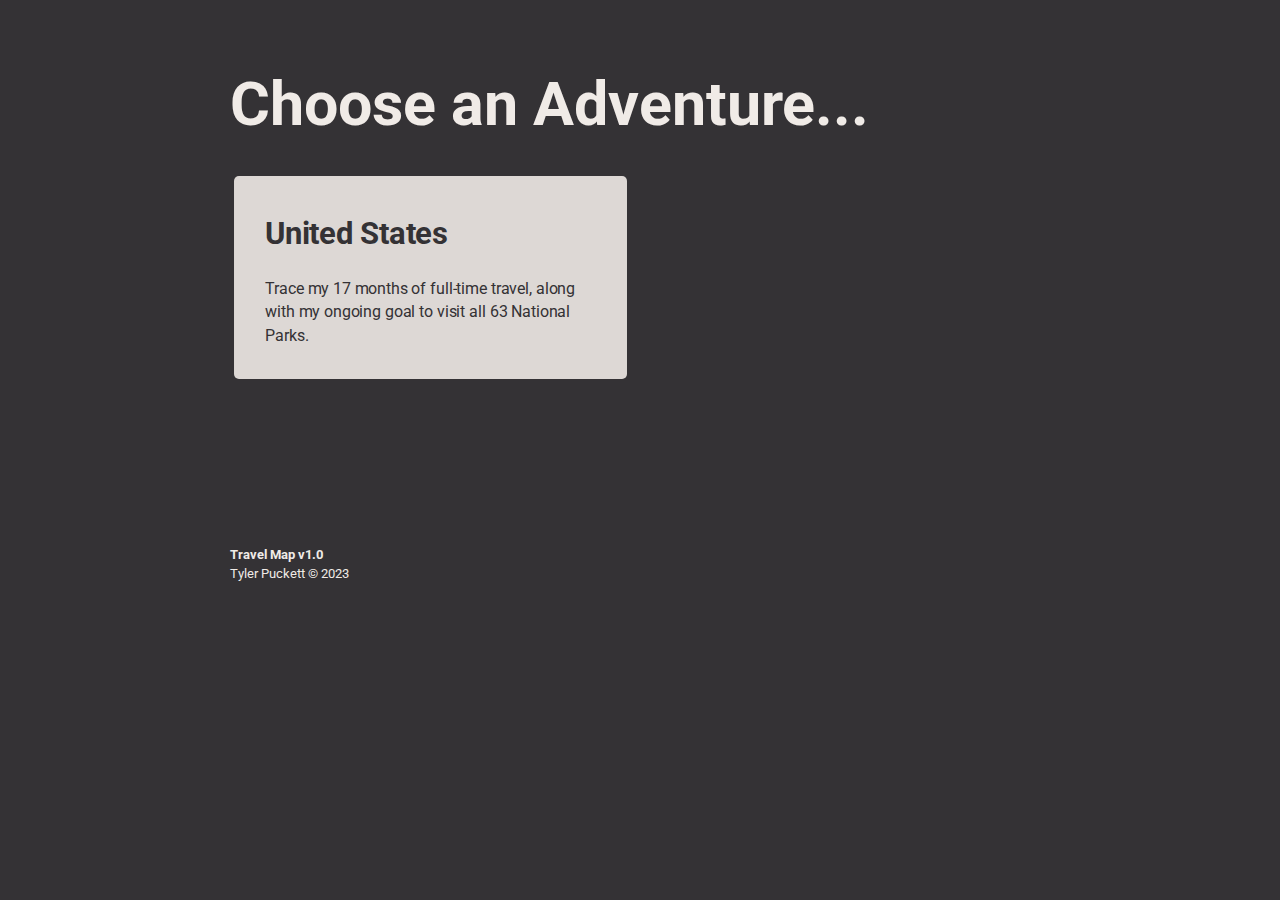
==== index.html @ 643db34b "Add files via upload" ====
<!DOCTYPE html>
<html lang="en">
	<head>
		<!-- metadata -->
		<title>Tyler's Travels</title>
		<meta charset="utf-8">
		<meta name="viewport" content="width=device-width, initial-scale=1.0">

		<!-- seo -->
		<meta name="robots" content="noindex">
		<meta name="title" content="Tyler's Travels">
		<meta name="description" content="Choose an adventure!">
		<meta property="og:type" content="website">
		<meta property="og:url" content="https://travel.tyler-puckett.com/">
		<meta property="og:title" content="Tyler's Travels">
		<meta property="og:description" content="Choose an adventure!">
		<meta property="og:image" content="https://travel.tyler-puckett.com/thumbnail.png">
		<meta property="twitter:card" content="summary_large_image">
		<meta property="twitter:url" content="https://travel.tyler-puckett.com/">
		<meta property="twitter:title" content="Tyler's Travels">
		<meta property="twitter:description" content="Choose an adventure!.">
		<meta property="twitter:image" content="https://travel.tyler-puckett.com/thumbnail.png">

		<!-- styles -->
		<link rel="stylesheet" href="styles.css">

		<!-- favicons -->
		<link rel="apple-touch-icon" sizes="180x180" href="favicons/apple-touch-icon.png">
		<link rel="icon" type="image/png" sizes="32x32" href="favicons/favicon-32x32.png">
		<link rel="icon" type="image/png" sizes="16x16" href="favicons/favicon-16x16.png">
		<link rel="manifest" href="favicons/site.webmanifest">
		
		<!-- Google fonts -->
		<link rel="preconnect" href="https://fonts.googleapis.com">
		<link rel="preconnect" href="https://fonts.gstatic.com" crossorigin>
		<link href="https://fonts.googleapis.com/css2?family=Roboto:wght@300;400;700&display=swap" rel="stylesheet">

		<!-- jQuery -->
		<script src="https://code.jquery.com/jquery-3.6.1.min.js" integrity="sha256-o88AwQnZB+VDvE9tvIXrMQaPlFFSUTR+nldQm1LuPXQ=" crossorigin="anonymous"></script>
	</head>
	<body>
		<header>
            <h1 class="large">Choose an Adventure...</h1>
        </header>
        <main>
            <div class="col-2">
                <div class="col">
                    <a href="/usa.html" class="card-link">
                        <div class="card">
                            <h2>United States</h2>
                            <p>Trace my 17 months of full-time travel, along with my ongoing goal to visit all 63 National Parks.</p>
                        </div>
                    </a>
                </div>
                <!--<div class="col">
                    <a href="/new-england.html" class="card-link">
                        <div class="card">
                            <h2>New England</h2>
                            <p>This is a description about specific travels contained within this map.</p>
                        </div>
                    </a>
                </div>
            </div>
            <br>
            <div class="col-2">
                <div class="col">
                    <a href="/europe.html" class="card-link">
                        <div class="card">
                            <h2>Europe</h2>
                            <p>This is a description about specific travels contained within this map.</p>
                        </div>
                    </a>
                </div>
                <div class="col">
                    <a href="/middle-east.html" class="card-link">
                        <div class="card">
                            <h2>Middle East</h2>
                            <p>This is a description about specific travels contained within this map.</p>
                        </div>
                    </a>
                </div>-->
            </div>
        </main>
        <footer style="margin-top:20%;">

            <p class="footer-text"><strong>Travel Map v1.0</strong><br>Tyler Puckett © 2023<br></p>


            <!-- modal -->
            <div id="modal" role="dialog" class="modal-hidden">
                <div class="modal-content">
                    <button aria-label="close modal" type="button" class="close-modal" onclick="toggleModal();">&times;</button>
                    <h2>This is a modal.</h2>
                    <p>Lorem ipsum.</p>
                </div>
            </div>
            
            <!-- scripts -->
            <script src="script.js"></script>
            <!--<script src="analytics.js"></script>-->
        </footer>
    </body>
</html>
---- styles.css ----
/* COLORS */
:root{
    --black: #343235;
    --white: #F0EBE7;
    --primary: #5F90B0;
    --secondary: #93261F;
}



/* TYPOGRAPHY */
html {font-size: 100%;}
body {
    font-family: 'Roboto', sans-serif;
    font-weight: 400;
    line-height: 1.5;
}
h1, h2, h3, h4, h5 {
    margin: 1rem 0px;
    font-weight: 700;
    line-height: 1.75;
}
.large{font-size: 3.815rem;}
h1 {font-size: 3.052rem;}
h2 {font-size: 2.441rem;}
h3 {font-size: 1.953rem;}
h4 {font-size: 1.563rem;}
.small{font-size: 1.25rem;}
h5 {font-size: 1.25rem;}
h6 {font-size: 1rem;}
p {margin-bottom: 1rem;}
.footer-text, .tooltip-text {font-size: 0.8rem;}
a {color: var(--primary);}
a:hover {opacity: 0.8;}



/* STRUCTURE */
body{
    background-color: var(--black);
    color: var(--white);
    margin: 4% 18%;
}
main{
    width:100%;
}
body.map-page{
    margin: 1% 0% 1% 4%;
    /* margin: 0% 0% 0% 0% */
}



/* COLUMNS */
.col{
    float:left;
}
.col-2:after, .col-3:after, .col-4:after {
    content: "";
    display: table;
    clear: both;
}

/* 2 COL LAYOUT */
.col-2 .col:nth-child(1){
    width:49%;
    margin-right:1%;
    display:inline-block;
}
.col-2 .col:nth-child(2){
    width:49%;
    margin-left:1%;
    display:inline-block;
}

/* 2 COL SKEWED LAYOUT - MAP PAGE*/
.col-2-skewed .col:nth-child(1){
    width:24%;
    margin-right:1%;
    display:inline-block;
}
.col-2-skewed .col:nth-child(2){
    width:74%;
    margin-left:1%;
    display:inline-block;
}

/* 2 COL SKEWED LAYOUT - MODAL CONTENT*/
.modal-content .col-2-skewed .col:nth-child(1){
    width:39%;
    margin-right:1%;
    display:inline-block;
}
.modal-content .col-2-skewed .col:nth-child(2){
    width:59%;
    margin-left:1%;
    display:inline-block;
}

/* 3 COL LAYOUT */
.col-3 .col:nth-child(1){
    width:32%;
    margin-right:1%;
    display:inline-block;
}
.col-3 .col:nth-child(2){
    width:32%;
    margin-left:1%;
    margin-right:1%;
    display:inline-block;
}
.col-3 .col:nth-child(3){
    width:32%;
    margin-left:1%;
    display:inline-block;
}



/* MOBILE STRUCTURE */
@media only screen and (max-width: 1200px) {
    body{margin:4% 12%;}
    body.map-page{margin:2% 4%;}
}
@media only screen and (max-width: 1000px) {
    body{margin:4%;}
    body.map-page{margin:2%;}
}
@media only screen and (max-width: 800px) {
    div.card-padded {
        padding: 1rem 2rem !important;
    }
}
@media only screen and (max-width: 600px){
    .col{
        display: block !important;
        width: 100% !important;
        margin: 1% 0px !important;
    }
    footer{text-align:center;}
    footer div{float:none !important;}
}



/* FOOTER */
/* footer{
    margin-top:5rem;
} */
#socialShare h2{
    font-size: 0.75rem;
    margin: 1rem 0rem 0.3rem 2px;
}
#socialShare{
    float:right;
}
#socialShare img{
    width: 1.75rem;
    padding: 0px;
}
#socialShare img:hover{
    transform: scale(0.9);
}



/* CARD */
div.card {
    padding: 1rem 2rem;
    background-color: var(--white);
    color: var(--black);
    margin: 0px;
    border-radius: 5px;
}
div.card-padded {
    padding: 2rem 4rem;
    background-color: var(--white);
    color: var(--black);
    margin: 0px;
    border-radius: 5px;
}


/* PRINT FORMAT */
@media print{
    @page :footer {display: none;}
    @page :header {display: none;}
    @page {
        size:auto;
        margin: 8% 8% 8% 8%;
    }
}



/* USER INPUT */
button{
    display: block;
    padding: 1rem 2rem;
    border: 2px solid var(--black);
    background: var(--white);
    color: var(--black);
    border-radius:5px;
    font-weight:700;
    font-size:1rem;
}
button:hover{
    background: var(--primary);
    color: var(--white);
    cursor:pointer;
}
label{
    font-weight: 700;
    display:block;
    font-size:1.25rem;
}
label.inline, label.inline input[type='checkbox']{
    display:inline;
}
input, textarea, select{
    display:block;
    width:calc(100% - 2.4rem);
    padding: 1rem 1.2rem;
    margin-top: 0.5rem;
    border: 2px solid var(--black);
    background: var(--white);
    color: var(--black);
    border-radius:5px;
    font-size:1rem;
    font-family:inherit;
}
input[type='checkbox']{
    width:initial;
}
form, label{
    width:100%;
}



/* MODAL */
.modal-hidden{
    display:none;
}
#modal{
    position: fixed;
    z-index: 1;
    left: 0;
    top: 0;
    width: 100%;
    height: 100%;
    overflow: auto;
    background-color: rgba(0,0,0,0.6);
}
.modal-content {
    margin: 5% auto;
    width: 60%;
    padding: 2rem;
    border: 2px solid var(--black);
    background: var(--white);
    color: var(--black);
    border-radius:5px;
}
.close-modal {
    float: right;
    font-size: 30px;
    font-weight: bold;
    padding: 5px 15px 5px 15px;
}
.close-modal:hover,
.close-modal:focus {
    color: var(--white);
    background-color: var(--primary);
    text-decoration: none;
    cursor: pointer;
}
@media only screen and (max-width: 1000px) {
    .modal-content {
        width:80%;
    }
}



/* TOOLTIP */
.tooltip{
    position: relative;
    border-bottom: 1px dotted var(--white);
}
.tooltip .tooltip-text {
    visibility: hidden;
    width: 240px;
    color: var(--black);
    background-color: var(--white);
    text-align: center;
    padding: 10px;
    border-radius: 6px;
    position: absolute;
    z-index: 1;
    bottom: 100%;
    left: 50%;
    margin-left: -120px;
    display: none;
  }
.tooltip:hover .tooltip-text {
    visibility: visible;
    display: inline-block;
    cursor: help;
}
.tooltip:hover{
    cursor: help;
}
.tooltip .tooltip-text::after {
    content: " ";
    position: absolute;
    top: 100%;
    left: 50%;
    margin-left: -5px;
    border-width: 5px;
    border-style: solid;
    border-color: var(--black) transparent transparent transparent;
}



/* ACCORDION */
button.accordion{
    display: block;
    padding: 0px;
    border: none;
    background: transparent;
    color: var(--white);
    border-radius:0px;
    margin: 3rem 0 1.38rem;
    font-family: 'Roboto', sans-serif;
    font-weight: 700;
    line-height: 1.3;
    font-size: 1.333rem;
}
button.accordion:hover{
    color: var(--primary);
    cursor:pointer;
}



/* HOMEPAGE */
.card-link{
    text-decoration:none;
    opacity: 0.9;
}
.card-link:hover{
    opacity: 1;
}
.card-link .card{
    transform: scale(0.98);
}
.card-link:hover .card{
    transform: scale(1);
}
.card-link h2{
    font-size: 1.953rem;
}



/* MARKERS */
circle{
    cursor: pointer;
}
.google-visualization-tooltip-item-list .google-visualization-tooltip-item:first-child{
    display:none;
}
.google-visualization-tooltip-item-list{
    padding:0px !important;
    margin:0px !important;
}
.google-visualization-tooltip-item{
    padding:0px !important;
    margin:.2rem .4rem !important;
}
.map-tooltip{
    color: '#343235' !important;
    font-family: 'Roboto', sans-serif !important;
    font-weight: 700 !important;
}
.google-visualization-tooltip{
    transform: translate(18px, 18px) !important;
}



/* FILTER BOXES */
input[type='checkbox']{
    display:inline;
    accent-color: var(--primary);
    width: 1rem;
    height: 1rem;
    margin-right: 0.4rem;
    margin-left: 0px;
    cursor: pointer;
}
.map-page div[role='banner']{
    margin-top: 5.5rem;
}
.map-page div[role='banner'] label{
    padding: 1rem 2rem;
    background-color: var(--white);
    color: var(--black);
    margin: 0px;
    border-radius: 5px;
    margin-bottom: 1.25rem;
    width:auto;
    cursor: pointer;
}
.map-page div[role='banner'] label span{
    font-size: 1.25rem;
    font-weight: 700;
}
.map-page div[role='banner'] label p{
    font-size: 0.8rem;
    font-weight: 400;
    margin-top:0.2rem;
    margin-bottom:0.2rem;
}



/* VIEW TOGGLE */
#toggle-view button{
    display: inline-block;
    width: calc(50% - 2px);
    opacity: 0.8;
}
.active-view, #toggle-view button:hover{
    opacity: 1 !important;
}


/* MODAL CONTENT */
.modal-img{
    width:100%;
}
.modal-gallery-img{
    /* width:31%;
    margin-right:2%; */
    width:48%;
    margin-top:3%
}
a:nth-child(odd) .modal-gallery-img{
    margin-left:2%;
}
a:nth-child(even) .modal-gallery-img{
    margin-right:2%;
}
#modal h1{
    font-size: 2rem;
    margin-top: 0px;
    line-height: 1.25;
}
#modal p{
    font-size: 1.25rem;
}
#modal .modal-date{
    font-size: 0.8rem;
    margin-bottom: 0.4rem;
}
#story-content p:last-child{
    margin-bottom:0px !important;
}
.modal-content{
    overflow: auto;
}



/* TIMELINE */
#timeline{
    margin-top: 5.5rem;
    width: 80%;
}
#timeline .card{
    margin-bottom: 1rem;
    opacity:1;
    cursor:pointer;
}
#timeline .card:hover{
    opacity:0.9;
}
#timeline .card h2{
    font-size:2rem;
    margin:0px;
}
.timeline-date{
    font-size: 0.8rem;
    margin-bottom: 0px;
}
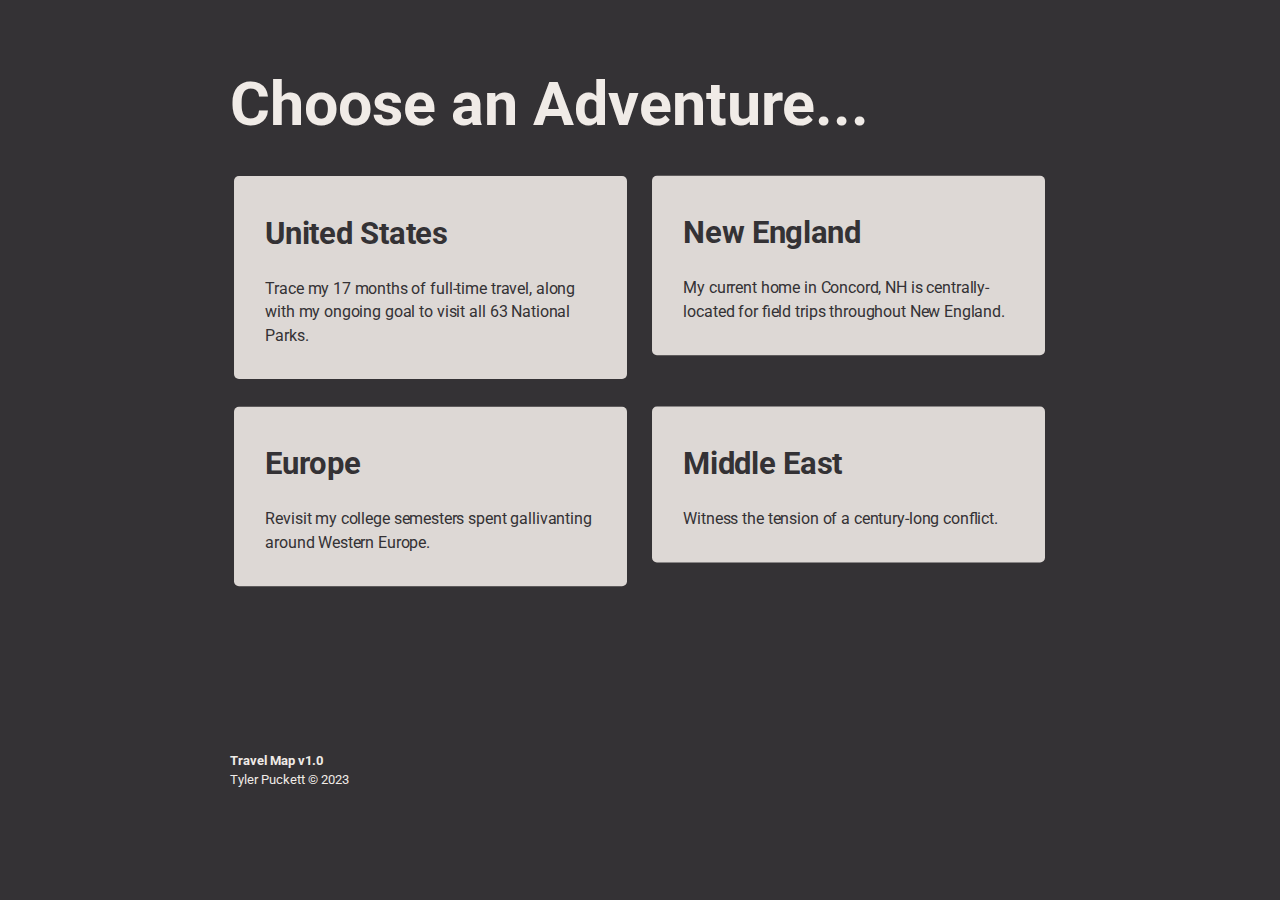
==== commit e4e87d70: "content updates" ====
--- a/index.html
+++ b/index.html
@@ -52,11 +52,11 @@
                         </div>
                     </a>
                 </div>
-                <!--<div class="col">
+                <div class="col">
                     <a href="/new-england.html" class="card-link">
                         <div class="card">
                             <h2>New England</h2>
-                            <p>This is a description about specific travels contained within this map.</p>
+                            <p>My current home in Concord, NH is centrally-located for field trips throughout New England.</p>
                         </div>
                     </a>
                 </div>
@@ -67,7 +67,7 @@
                     <a href="/europe.html" class="card-link">
                         <div class="card">
                             <h2>Europe</h2>
-                            <p>This is a description about specific travels contained within this map.</p>
+                            <p>Revisit my college semesters spent gallivanting around Western Europe.</p>
                         </div>
                     </a>
                 </div>
@@ -75,10 +75,10 @@
                     <a href="/middle-east.html" class="card-link">
                         <div class="card">
                             <h2>Middle East</h2>
-                            <p>This is a description about specific travels contained within this map.</p>
+                            <p>Witness the tension of a century-long conflict.</p>
                         </div>
                     </a>
-                </div>-->
+                </div>
             </div>
         </main>
         <footer style="margin-top:20%;">
--- a/styles.css
+++ b/styles.css
@@ -440,26 +440,36 @@
 /* MODAL CONTENT */
 .modal-img{
     width:100%;
+    vertical-align:top;
 }
 .modal-gallery-img{
-    /* width:31%;
-    margin-right:2%; */
     width:48%;
-    margin-top:3%
-}
-a:nth-child(odd) .modal-gallery-img{
+    margin-top:3%;
+    vertical-align:top;
+}
+a.img-link:nth-of-type(even) .modal-gallery-img{
     margin-left:2%;
 }
-a:nth-child(even) .modal-gallery-img{
+a.img-link:nth-of-type(odd) .modal-gallery-img{
     margin-right:2%;
 }
 #modal h1{
     font-size: 2rem;
     margin-top: 0px;
     line-height: 1.25;
+    /* border-bottom: 2px solid var(--black); */
+    padding-bottom: 1rem;
+    margin-bottom: 0px;
 }
 #modal p{
-    font-size: 1.25rem;
+    font-size: 1.2rem;
+    margin-bottom: 1rem;
+    margin-top: 1rem;
+}
+#modal hr{
+    margin-top: 2rem;
+    margin-bottom: 2rem;
+    border-color: var(--black);
 }
 #modal .modal-date{
     font-size: 0.8rem;
